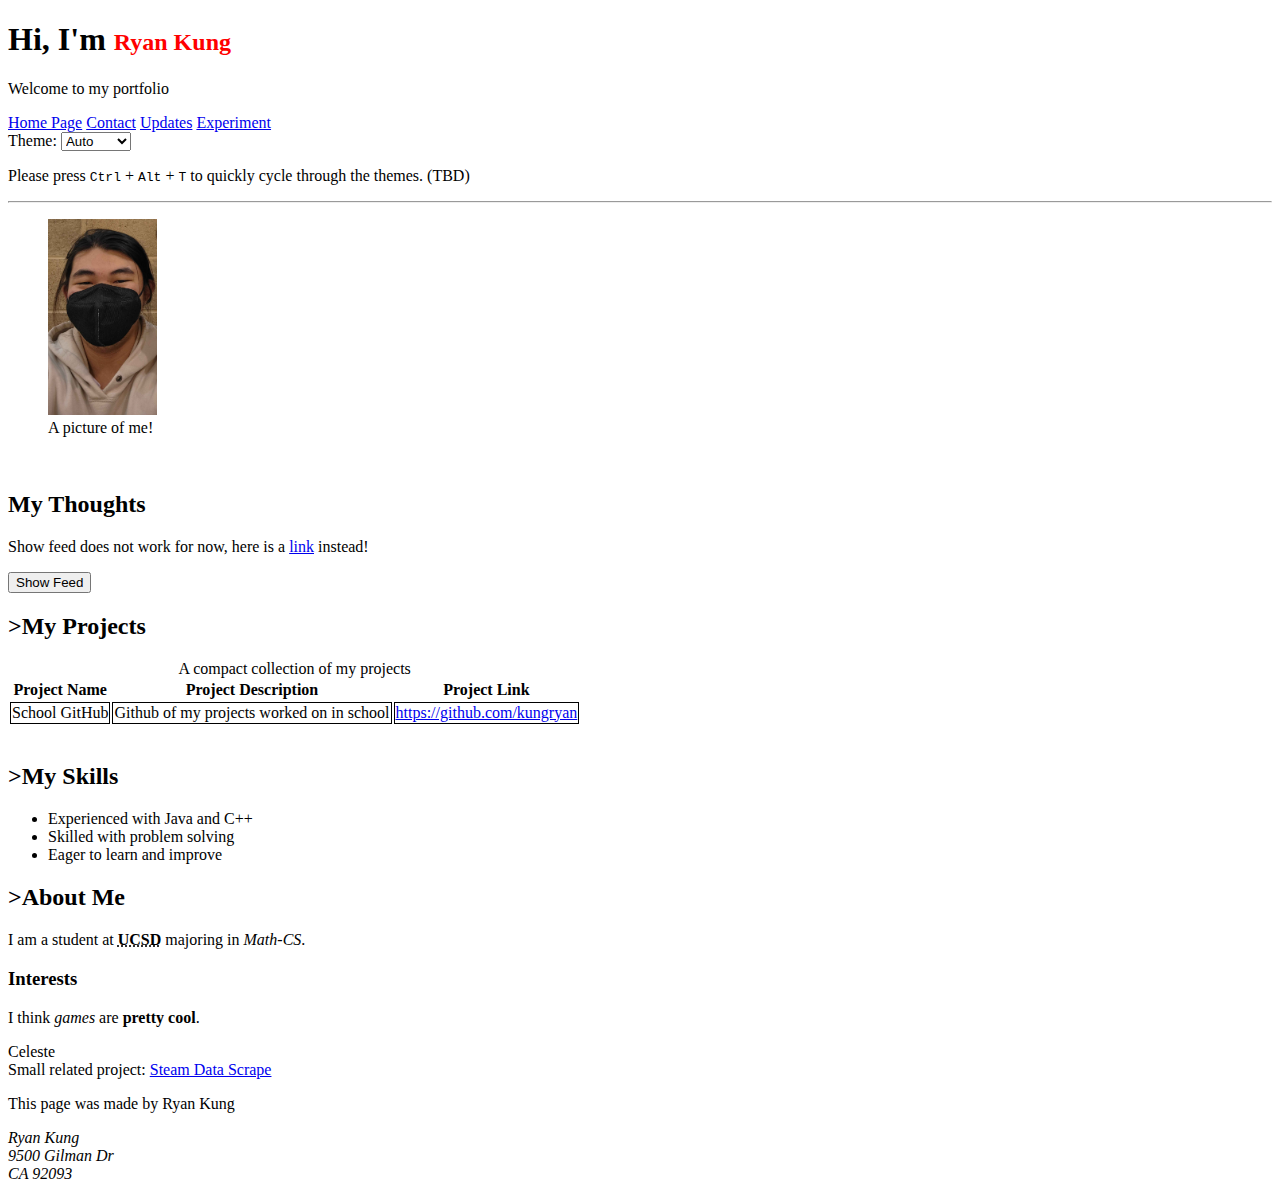
==== index.html @ bfae6d59 "Initial commit" ====
<!DOCTYPE html>
<html lang="en">
<head>
    <meta charset="UTF-8">
    <meta name="viewport" content="width=device-width, initial-scale=1">
    <meta name="description" content="Ryan Kung's Personal Site">
    <meta name="keywords" content="Ryan Kung">
    <meta name="author" content="Ryan Kung">
    <title>Portfolio Homepage</title>
    <link href="images/favicon.ico" rel="icon">
    
    <!--TODO CSS Section-->
    <style>
        td {
            border: 1px solid black;
        }

        fancy-text {
            font-family: "Calibri";
            color: red;
            font-size: x-large;
        }
        fancy-text:hover {
            color: blue;
            font-size: xx-large
        }
    </style>

    <!--TODO JS Section-->
    <script>
    </script>
</head>
<body>
    <header>
        <hgroup>
            <h1>Hi, I'm <fancy-text>Ryan Kung</fancy-text></h1>
            <p>Welcome to my portfolio</p>
        </hgroup>
        <!--Can use a template for the nav in the future-->
        <nav>
            <a href="index.html">Home Page</a>
            <a href="contact.html">Contact</a>
            <a href="updates.html">Updates</a>
            <a href="experiment.html">Experiment</a>
        </nav>
        <!--TODO Add CSS Stylesheets-->
        <label for="themeSelect">Theme:
            <select id="themeSelect">
                <optgroup label="System">
                    <option>Auto</option>
                    <option>Dark</option>
                    <option>Light</option>
                </optgroup>
                <optgroup label="Custom">
                    <option>Retro</option>
                </optgroup>
            </select>
        </label>
        <!--TODO-->
        <p>Please press <kbd>Ctrl</kbd> + <kbd>Alt</kbd> + <kbd>T</kbd> to quickly cycle through the themes. (TBD)</p> 
        <hr>
    </header> 
    <main>
        <figure>
            <div id="selfie">
                <img src="images/me.jpg" width="109" height="196" alt="An Image of Myself">
            </div>
            <figcaption>A picture of me!</figcaption>
        </figure>
        
        <br>
        <section id="myThoughts">
            <h2>My Thoughts</h2>
            <p>Show feed does not work for now, here is a <a href="feed.html">link</a> instead!</p>
            <dialog>
                <button autofocus>Hide Feed</button>
                <p>Some links to some articles or something</p>
            </dialog>
            <!--TODO with JS-->
            <button>Show Feed</button>
        </section>
        <section id="projectSection">
            <h2>>My Projects</h2>
            <table id="projectTable">
                <caption>A compact collection of my projects</caption>
                <colgroup>
                    <col span="2" class="projectInfo">
                    <col span="1" class="projectLink">
                </colgroup>
                <thead>
                    <tr>
                        <th scope="col">Project Name</th>
                        <th scope="col">Project Description</th>
                        <th scope="col">Project Link</th>
                    </tr>
                </thead>
                <tbody>
                    <tr>
                        <td>School GitHub</td>
                        <td>Github of my projects worked on in school</td>
                        <td><a href="https://github.com/kungryan">https://github.com/kungryan</a></td>
                    </tr>
                </tbody>
            </table>
            <!--Generate more rows with JS-->
            <template id="projectRow">
                <tr>
                    <td></td>
                    <td></td>
                    <td></td>
                </tr>
            </template>
        </section>
        <br>
        <section id="skillSection">
            <h2>>My Skills</h2>
            <ul>
                <li>Experienced with <span class="javaText">Java</span> and <span class="cppText">C++</span></li>
                <li>Skilled with problem solving</li>
                <li>Eager to learn and improve</li>
            </ul>
        </section>
        <section id="aboutSection">
            <h2>>About Me</h2>
            <p>I am a student at <b><abbr title="University of California San Diego">UCSD</abbr></b> majoring in <i>Math-CS</i>.</p>
            <h3>Interests</h3>
            <p>I think <em>games</em> are <strong>pretty cool</strong>.</p>
            <fav-game>Celeste</fav-game>
            <aside>
                Small related project: <a href="https://github.com/ermge/SteamScraper">Steam Data Scrape</a>
            </aside>
        </section> 
    </main>
    <footer>
        <!--Can template the footer-->
        <p> This page was made by Ryan Kung </p>
        <address>
            Ryan Kung<br>
            9500 Gilman Dr<br>
            CA 92093<br>
        </address>
    </footer>
</body>
</html>
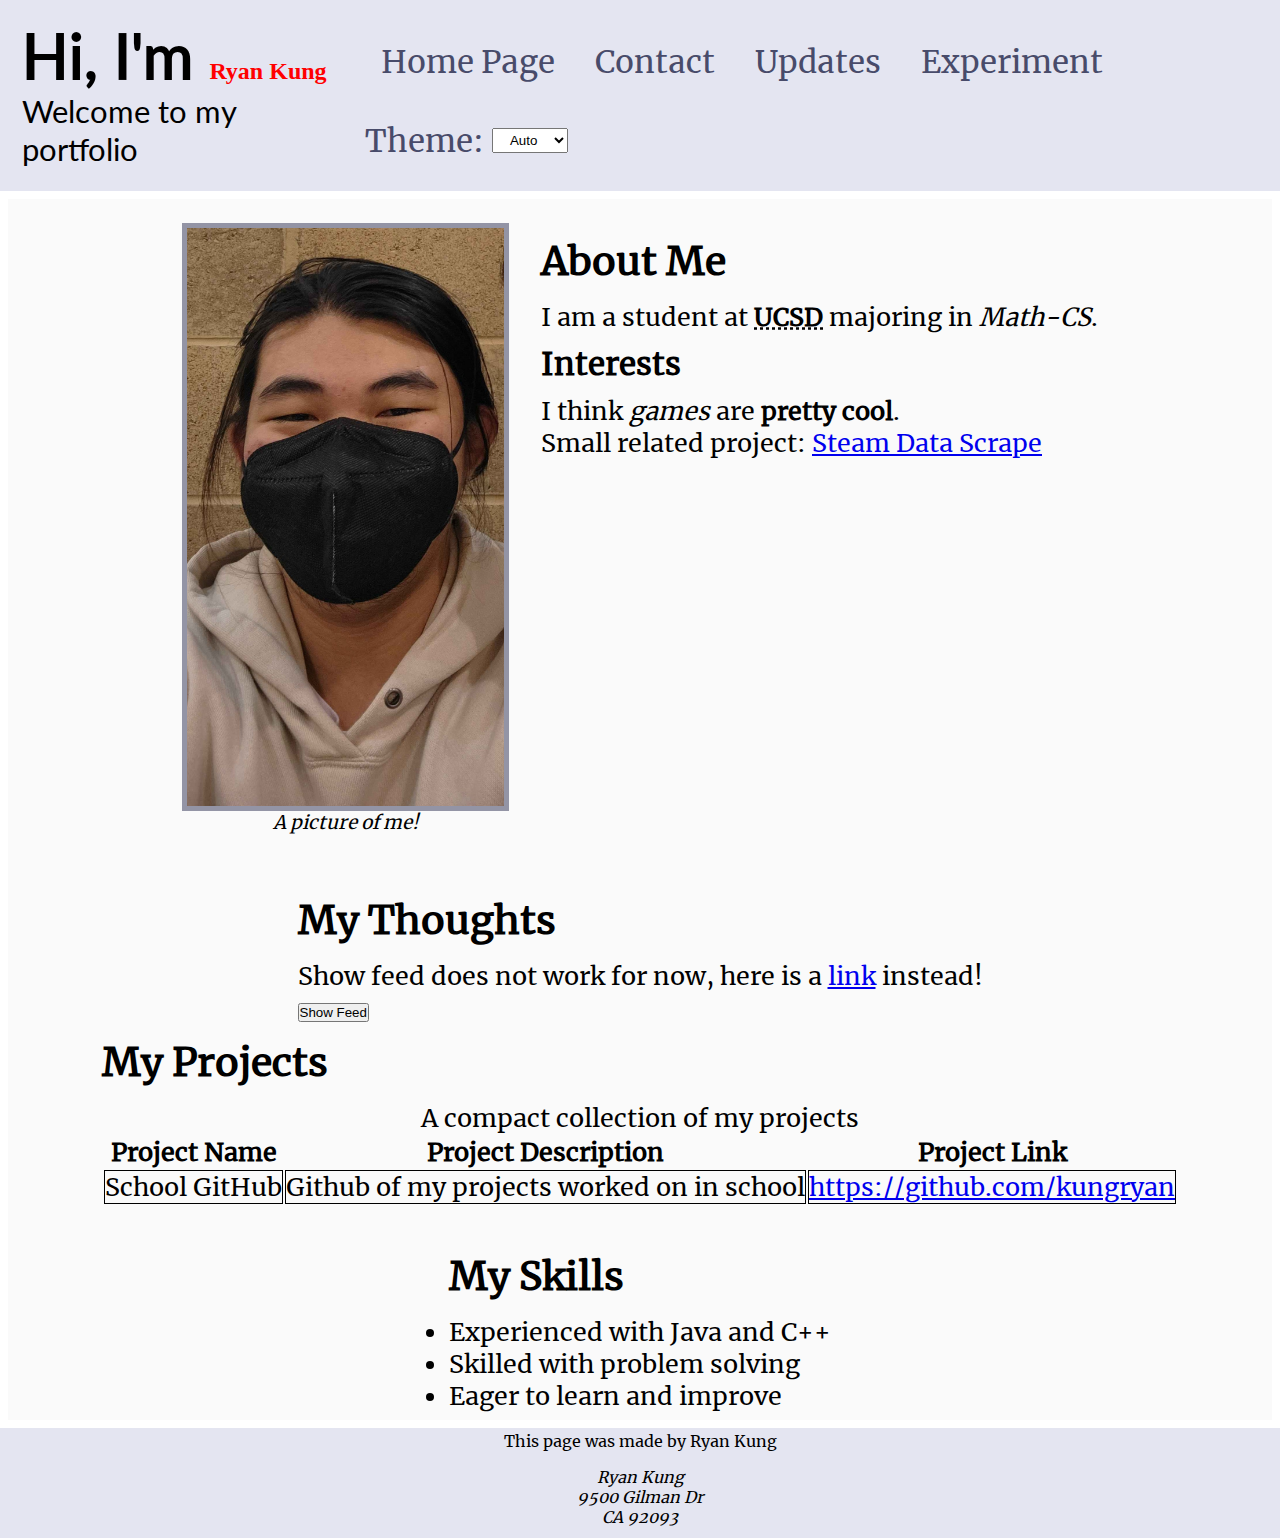
==== commit bb4c2549: "add basic css + reorganize files" ====
--- a/index.html
+++ b/index.html
@@ -7,7 +7,8 @@
     <meta name="keywords" content="Ryan Kung">
     <meta name="author" content="Ryan Kung">
     <title>Portfolio Homepage</title>
-    <link href="images/favicon.ico" rel="icon">
+    <link href="assets/images/favicon.ico" rel="icon">
+    <link href="assets/stylesheets/index.css" rel="stylesheet">
     
     <!--TODO CSS Section-->
     <style>
@@ -32,42 +33,51 @@
 </head>
 <body>
     <header>
-        <hgroup>
-            <h1>Hi, I'm <fancy-text>Ryan Kung</fancy-text></h1>
-            <p>Welcome to my portfolio</p>
-        </hgroup>
-        <!--Can use a template for the nav in the future-->
-        <nav>
-            <a href="index.html">Home Page</a>
-            <a href="contact.html">Contact</a>
-            <a href="updates.html">Updates</a>
-            <a href="experiment.html">Experiment</a>
-        </nav>
-        <!--TODO Add CSS Stylesheets-->
-        <label for="themeSelect">Theme:
-            <select id="themeSelect">
-                <optgroup label="System">
-                    <option>Auto</option>
-                    <option>Dark</option>
-                    <option>Light</option>
-                </optgroup>
-                <optgroup label="Custom">
-                    <option>Retro</option>
-                </optgroup>
-            </select>
-        </label>
-        <!--TODO-->
-        <p>Please press <kbd>Ctrl</kbd> + <kbd>Alt</kbd> + <kbd>T</kbd> to quickly cycle through the themes. (TBD)</p> 
+        <header-info>
+            <hgroup>
+                <h1>Hi, I'm <fancy-text>Ryan Kung</fancy-text></h1>
+                <p>Welcome to my portfolio</p>
+            </hgroup>
+            <!--Can use a template for the nav in the future-->
+            <nav>
+                <a href="index.html">Home Page</a>
+                <a href="contact.html">Contact</a>
+                <a href="updates.html">Updates</a>
+                <a href="experiment.html">Experiment</a>
+                <theme-section>
+                    <!--TODO Add CSS Stylesheets-->
+                    <label for="themeSelect">Theme:</label>
+                        <select id="themeSelect">
+                            <optgroup label="System">
+                                <option>Auto</option>
+                                <option>Dark</option>
+                                <option>Light</option>
+                            </optgroup>
+                            <optgroup label="Custom">
+                                <option>Retro</option>
+                            </optgroup>
+                        </select>
+                </theme-section>
+            </nav>
+        </header-info>
         <hr>
     </header> 
     <main>
-        <figure>
-            <div id="selfie">
-                <img src="images/me.jpg" width="109" height="196" alt="An Image of Myself">
-            </div>
-            <figcaption>A picture of me!</figcaption>
-        </figure>
-        
+        <section id="aboutSection">
+            <figure id="selfie">
+                <img src="assets/images/me.jpg" width="327" height="588" alt="An Image of Myself">
+                <figcaption>A picture of me!</figcaption>
+            </figure>
+            <about-text>
+                <h2>About Me</h2>
+                <p>I am a student at <b><abbr title="University of California San Diego">UCSD</abbr></b> majoring in <i>Math-CS</i>.</p>
+                <h3>Interests</h3>
+                <p>I think <em>games</em> are <strong>pretty cool</strong>.</p>
+                <aside>
+                    Small related project: <a href="https://github.com/ermge/SteamScraper">Steam Data Scrape</a>
+                </aside>
+            </about-text>
+        </section> 
         <br>
         <section id="myThoughts">
             <h2>My Thoughts</h2>
@@ -80,7 +90,7 @@
             <button>Show Feed</button>
         </section>
         <section id="projectSection">
-            <h2>>My Projects</h2>
+            <h2>My Projects</h2>
             <table id="projectTable">
                 <caption>A compact collection of my projects</caption>
                 <colgroup>
@@ -113,23 +123,13 @@
         </section>
         <br>
         <section id="skillSection">
-            <h2>>My Skills</h2>
+            <h2>My Skills</h2>
             <ul>
                 <li>Experienced with <span class="javaText">Java</span> and <span class="cppText">C++</span></li>
                 <li>Skilled with problem solving</li>
                 <li>Eager to learn and improve</li>
             </ul>
         </section>
-        <section id="aboutSection">
-            <h2>>About Me</h2>
-            <p>I am a student at <b><abbr title="University of California San Diego">UCSD</abbr></b> majoring in <i>Math-CS</i>.</p>
-            <h3>Interests</h3>
-            <p>I think <em>games</em> are <strong>pretty cool</strong>.</p>
-            <fav-game>Celeste</fav-game>
-            <aside>
-                Small related project: <a href="https://github.com/ermge/SteamScraper">Steam Data Scrape</a>
-            </aside>
-        </section> 
     </main>
     <footer>
         <!--Can template the footer-->
--- a/assets/stylesheets/index.css
+++ b/assets/stylesheets/index.css
@@ -0,0 +1,167 @@
+/* @link https://utopia.fyi/type/calculator?c=320,18,1.2,1240,20,1.25,5,2,&s=0.75|0.5|2|3|4,1.5|2|3|4|6,s-l&g=s%2Cl%2Cxl%2C12,l,xl,12 */
+
+:root {
+    --size--2: clamp(0.7813rem, 0.7747rem + 0.0326vw, 0.8rem);
+    --size--1: clamp(0.9375rem, 0.9158rem + 0.1087vw, 1rem);
+    --size-0: clamp(1.125rem, 1.0815rem + 0.2174vw, 1.25rem);
+    --size-1: clamp(1.35rem, 1.2761rem + 0.3696vw, 1.5625rem);
+    --size-2: clamp(1.62rem, 1.5041rem + 0.5793vw, 1.9531rem);
+    --size-3: clamp(1.944rem, 1.771rem + 0.8651vw, 2.4414rem);
+    --size-4: clamp(2.3328rem, 2.0827rem + 1.2504vw, 3.0518rem);
+    --size-5: clamp(2.7994rem, 2.4462rem + 1.7658vw, 3.8147rem);
+}
+
+@font-face {
+    font-family: Lato;
+    src: url("../fonts/lato-regular.ttf");
+}
+
+@font-face {
+    font-family: Merriweather;
+    src: url("../fonts/merriweather-regular.ttf");
+}
+
+* {
+    margin: 0;
+    padding: 0;
+    box-sizing: border-box;
+}
+
+body {
+    font-family: Merriweather;
+    color: black;
+    font-size: var(--size-1);
+}
+
+header {
+    background-color:	#e4e5f1;
+    font-size: var(--size-2);
+}
+
+header-info {
+    display: flex;
+    justify-content: space-between;
+    margin: 0 0.2rem 0.2rem;
+    padding: 0.2rem;
+}
+
+header-info > hgroup { 
+    margin: 0.5rem;
+    padding: 0.5rem;
+    font-family: Lato;
+}
+
+h1 {
+    font-size: var(--size-5);
+}
+
+nav {
+    display: flex;
+    align-items: center;
+    flex-wrap: wrap;
+    margin: 0.5rem;
+    padding: 0.5rem;
+    gap: 0.5rem;
+    color:  	#484b6a;
+}
+
+nav > a {
+    padding: 1rem;
+    color:  	#484b6a;
+    text-decoration: none;
+}
+
+nav > a:hover {
+    color: #f96161;
+}
+
+theme-section {
+    display: flex;
+    align-items: center;
+    margin: 0;
+    padding: 0;
+}
+
+theme-section > label { 
+    margin: 0;
+    padding: 0;
+}
+
+theme-section > select {
+    margin: 0.5rem;
+    padding: 0.2rem;
+    text-align: center;
+}
+
+main {
+    margin: 0.5rem;
+    padding: 0.5rem;
+    display: flex;
+    align-items: center;
+    flex-direction: column;
+    background-color: #fafafa;
+}
+
+#aboutSection {
+    display: flex;
+    justify-content: flex-start;
+    flex-wrap: wrap;
+}
+
+
+#selfie  {
+    margin: 0.5rem;
+    padding: 0.5rem;
+    display: flex;
+    flex-direction: column;
+    align-items: center;
+    justify-content: center; 
+}
+
+#selfie img {
+    display: flex;
+    border: 0.2em solid #9394a5;
+}
+
+figcaption {
+    font-style: italic;
+    font-size: 0.75em;
+}
+
+about-text {
+    margin: 0.5rem;
+    padding: 0.5rem;
+}
+
+h2 {
+    font-size: var(--size-3);
+    line-height: 2em;
+}
+
+h3 {
+    font-size: var(--size-2);
+    line-height: 2em;
+
+}
+
+hr {
+    border: 0;
+}
+
+main > p {
+    margin: 0.5rem;
+    padding: 0.5rem;
+}
+
+footer {
+    padding: 0.2rem;
+    background-color: #e4e5f1;
+    font-size: var(--size--1);
+    text-align: center;
+}
+
+footer > address {
+    margin: 0.5rem 0.5rem 0;
+    padding: 0.5rem;
+}
+
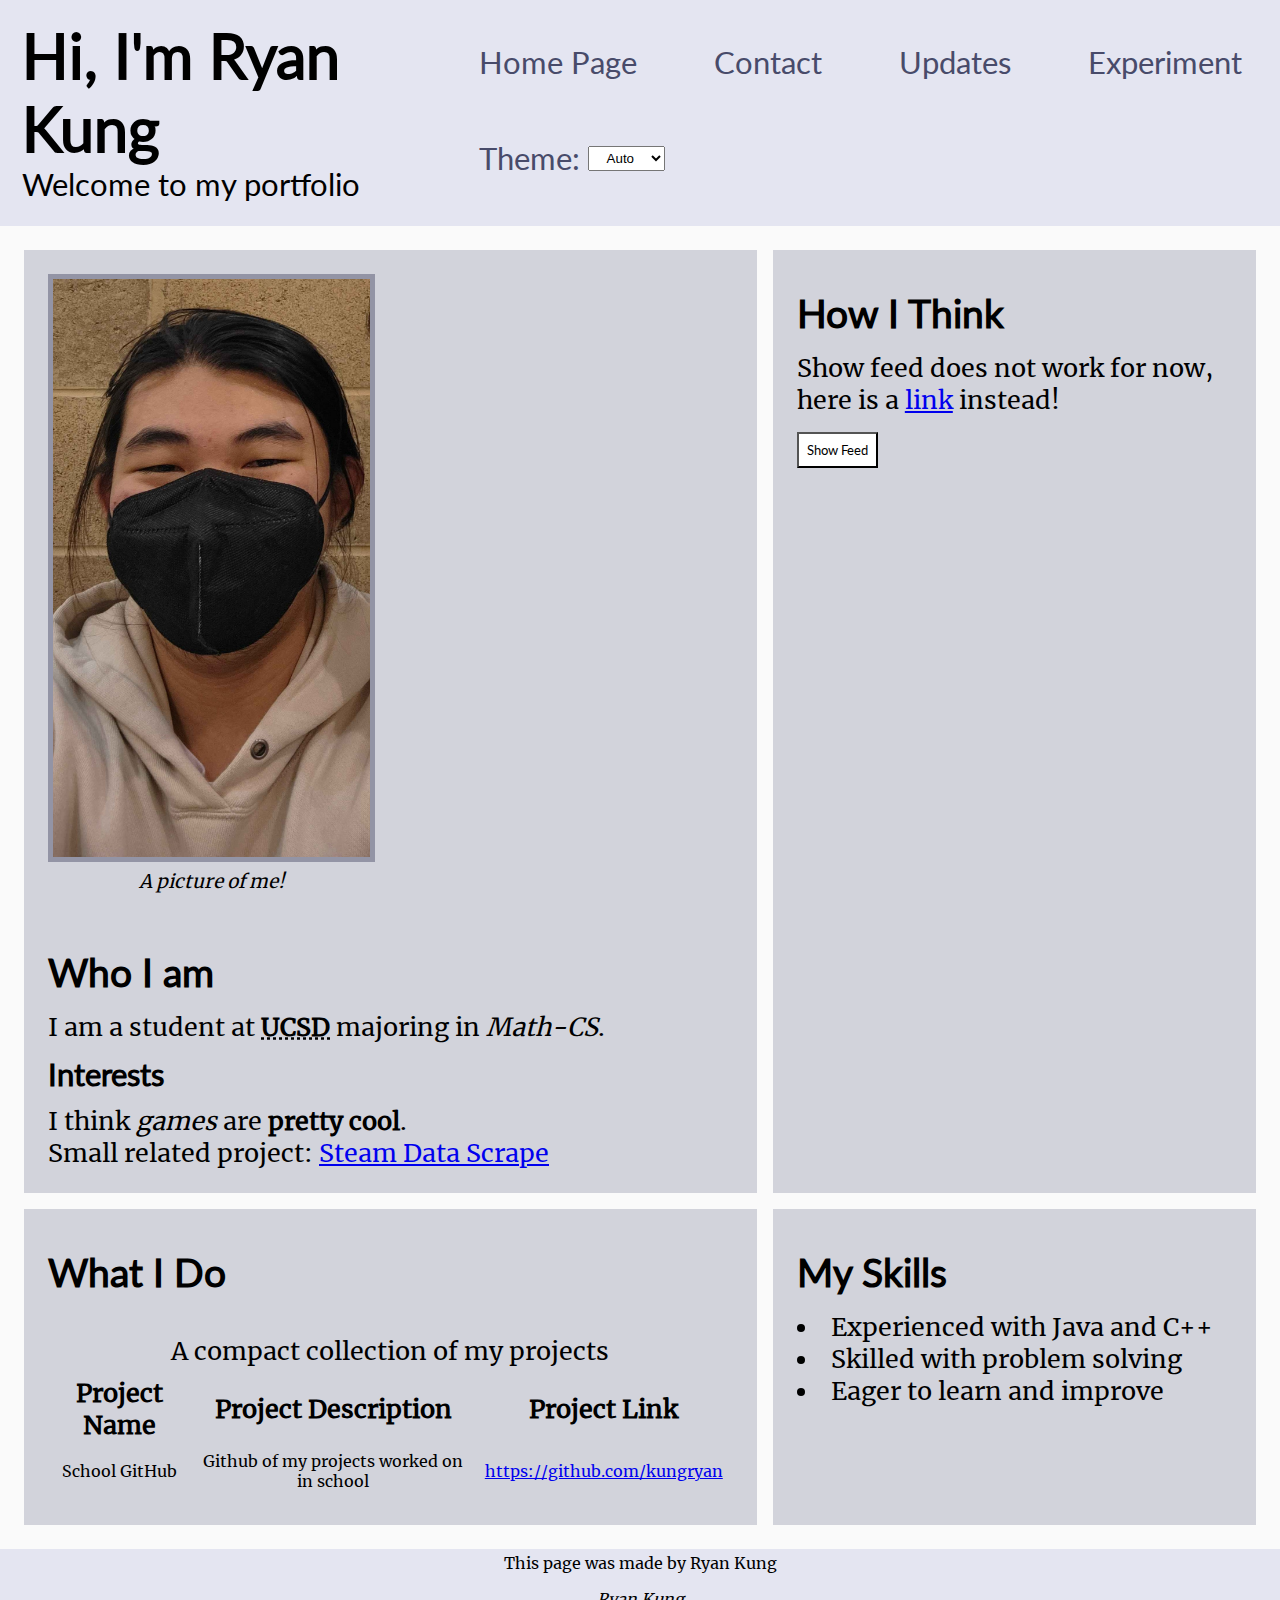
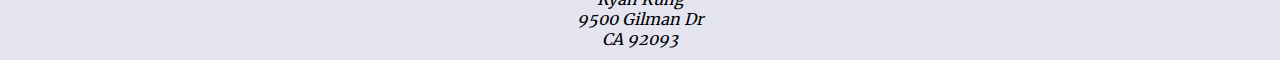
==== commit f3bdebb9: "update stylesheets for home page and contact" ====
--- a/index.html
+++ b/index.html
@@ -9,23 +9,6 @@
     <title>Portfolio Homepage</title>
     <link href="assets/images/favicon.ico" rel="icon">
     <link href="assets/stylesheets/index.css" rel="stylesheet">
-    
-    <!--TODO CSS Section-->
-    <style>
-        td {
-            border: 1px solid black;
-        }
-
-        fancy-text {
-            font-family: "Calibri";
-            color: red;
-            font-size: x-large;
-        }
-        fancy-text:hover {
-            color: blue;
-            font-size: xx-large
-        }
-    </style>
 
     <!--TODO JS Section-->
     <script>
@@ -69,7 +52,7 @@
                 <figcaption>A picture of me!</figcaption>
             </figure>
             <about-text>
-                <h2>About Me</h2>
+                <h2>Who I am</h2>
                 <p>I am a student at <b><abbr title="University of California San Diego">UCSD</abbr></b> majoring in <i>Math-CS</i>.</p>
                 <h3>Interests</h3>
                 <p>I think <em>games</em> are <strong>pretty cool</strong>.</p>
@@ -80,17 +63,22 @@
         </section> 
         <br>
         <section id="myThoughts">
-            <h2>My Thoughts</h2>
-            <p>Show feed does not work for now, here is a <a href="feed.html">link</a> instead!</p>
+            <text-section>
+                <h2>How I Think</h2>
+                <p>Show feed does not work for now, here is a <a href="feed.html">link</a> instead!</p>
+                <button>Show Feed</button>
+            </text-section>
             <dialog>
                 <button autofocus>Hide Feed</button>
                 <p>Some links to some articles or something</p>
             </dialog>
             <!--TODO with JS-->
-            <button>Show Feed</button>
         </section>
+        <br>
         <section id="projectSection">
-            <h2>My Projects</h2>
+            <text-section>
+                <h2>What I Do</h2>
+            </text-section>
             <table id="projectTable">
                 <caption>A compact collection of my projects</caption>
                 <colgroup>
@@ -123,12 +111,14 @@
         </section>
         <br>
         <section id="skillSection">
-            <h2>My Skills</h2>
-            <ul>
-                <li>Experienced with <span class="javaText">Java</span> and <span class="cppText">C++</span></li>
-                <li>Skilled with problem solving</li>
-                <li>Eager to learn and improve</li>
-            </ul>
+            <text-section>
+                <h2>My Skills</h2>
+                <ul>
+                    <li>Experienced with <span class="javaText">Java</span> and <span class="cppText">C++</span></li>
+                    <li>Skilled with problem solving</li>
+                    <li>Eager to learn and improve</li>
+                </ul>
+            </text-section>
         </section>
     </main>
     <footer>
--- a/assets/stylesheets/index.css
+++ b/assets/stylesheets/index.css
@@ -1,113 +1,40 @@
-/* @link https://utopia.fyi/type/calculator?c=320,18,1.2,1240,20,1.25,5,2,&s=0.75|0.5|2|3|4,1.5|2|3|4|6,s-l&g=s%2Cl%2Cxl%2C12,l,xl,12 */
+@import url("lightbase.css");
 
-:root {
-    --size--2: clamp(0.7813rem, 0.7747rem + 0.0326vw, 0.8rem);
-    --size--1: clamp(0.9375rem, 0.9158rem + 0.1087vw, 1rem);
-    --size-0: clamp(1.125rem, 1.0815rem + 0.2174vw, 1.25rem);
-    --size-1: clamp(1.35rem, 1.2761rem + 0.3696vw, 1.5625rem);
-    --size-2: clamp(1.62rem, 1.5041rem + 0.5793vw, 1.9531rem);
-    --size-3: clamp(1.944rem, 1.771rem + 0.8651vw, 2.4414rem);
-    --size-4: clamp(2.3328rem, 2.0827rem + 1.2504vw, 3.0518rem);
-    --size-5: clamp(2.7994rem, 2.4462rem + 1.7658vw, 3.8147rem);
-}
-
-@font-face {
-    font-family: Lato;
-    src: url("../fonts/lato-regular.ttf");
-}
-
-@font-face {
-    font-family: Merriweather;
-    src: url("../fonts/merriweather-regular.ttf");
-}
-
-* {
-    margin: 0;
-    padding: 0;
-    box-sizing: border-box;
-}
-
-body {
-    font-family: Merriweather;
-    color: black;
-    font-size: var(--size-1);
-}
-
-header {
-    background-color:	#e4e5f1;
-    font-size: var(--size-2);
-}
-
-header-info {
-    display: flex;
-    justify-content: space-between;
-    margin: 0 0.2rem 0.2rem;
-    padding: 0.2rem;
-}
-
-header-info > hgroup { 
-    margin: 0.5rem;
-    padding: 0.5rem;
-    font-family: Lato;
-}
-
-h1 {
-    font-size: var(--size-5);
-}
-
-nav {
-    display: flex;
-    align-items: center;
-    flex-wrap: wrap;
-    margin: 0.5rem;
-    padding: 0.5rem;
-    gap: 0.5rem;
-    color:  	#484b6a;
-}
-
-nav > a {
-    padding: 1rem;
-    color:  	#484b6a;
-    text-decoration: none;
-}
-
-nav > a:hover {
-    color: #f96161;
-}
-
-theme-section {
-    display: flex;
-    align-items: center;
-    margin: 0;
-    padding: 0;
-}
-
-theme-section > label { 
-    margin: 0;
-    padding: 0;
-}
-
-theme-section > select {
-    margin: 0.5rem;
-    padding: 0.2rem;
-    text-align: center;
+main > br {
+    display: none;
 }
 
 main {
     margin: 0.5rem;
     padding: 0.5rem;
+    display: grid;
+    grid-template-columns: 1fr;
+}
+
+@media (min-width: 900px) {
+    main {
+        grid-template-columns: 1fr 40%;
+    }
+}
+
+section {
     display: flex;
-    align-items: center;
     flex-direction: column;
-    background-color: #fafafa;
+    background-color: #d2d3db;
+    margin: 0.5rem;
+    padding: 0.5rem;
+}
+
+section p {
+    font-size: var(--size-1);
 }
 
 #aboutSection {
     display: flex;
     justify-content: flex-start;
+    flex-direction: row;
     flex-wrap: wrap;
 }
-
 
 #selfie  {
     margin: 0.5rem;
@@ -115,7 +42,6 @@
     display: flex;
     flex-direction: column;
     align-items: center;
-    justify-content: center; 
 }
 
 #selfie img {
@@ -124,6 +50,7 @@
 }
 
 figcaption {
+    margin: 0.5rem;
     font-style: italic;
     font-size: 0.75em;
 }
@@ -131,17 +58,26 @@
 about-text {
     margin: 0.5rem;
     padding: 0.5rem;
+    text-wrap: wrap;
+}
+
+text-section {
+    margin: 0.5rem;
+    padding: 0.5rem;
+    text-wrap: wrap;
 }
 
 h2 {
+    font-family: Lato;
     font-size: var(--size-3);
     line-height: 2em;
+
 }
 
 h3 {
+    font-family: Lato;
     font-size: var(--size-2);
     line-height: 2em;
-
 }
 
 hr {
@@ -153,15 +89,52 @@
     padding: 0.5rem;
 }
 
-footer {
-    padding: 0.2rem;
-    background-color: #e4e5f1;
+table {
+    margin: 0.5rem;
+    padding: 0.5rem;
+}
+
+td {
     font-size: var(--size--1);
+    text-align: center;
+    padding: 0.5rem;
+}
+
+caption {
+    font-size: var(--size-1);
     text-align: center;
 }
 
-footer > address {
-    margin: 0.5rem 0.5rem 0;
-    padding: 0.5rem;
+ul {
+    list-style-position: inside;
 }
 
+button {
+    font-family: Lato;
+    font-size: var(--size--2);
+    margin: 1rem 0;
+    padding: 0.5rem;
+    background-color: white;
+}
+
+fancy-text:hover {
+    color: transparent;
+    background: radial-gradient(circle, #f96161, white);
+    animation: fancy 2s linear infinite;
+    background-size: 200% 200%;
+    background-clip: text;
+}
+
+@keyframes fancy {
+    0% {
+        background-position: 0% 0%;
+    }
+
+    50% {
+        background-position: 100% 100%;
+    }
+
+    100% {
+        background-position: 0% 0%;
+    }
+}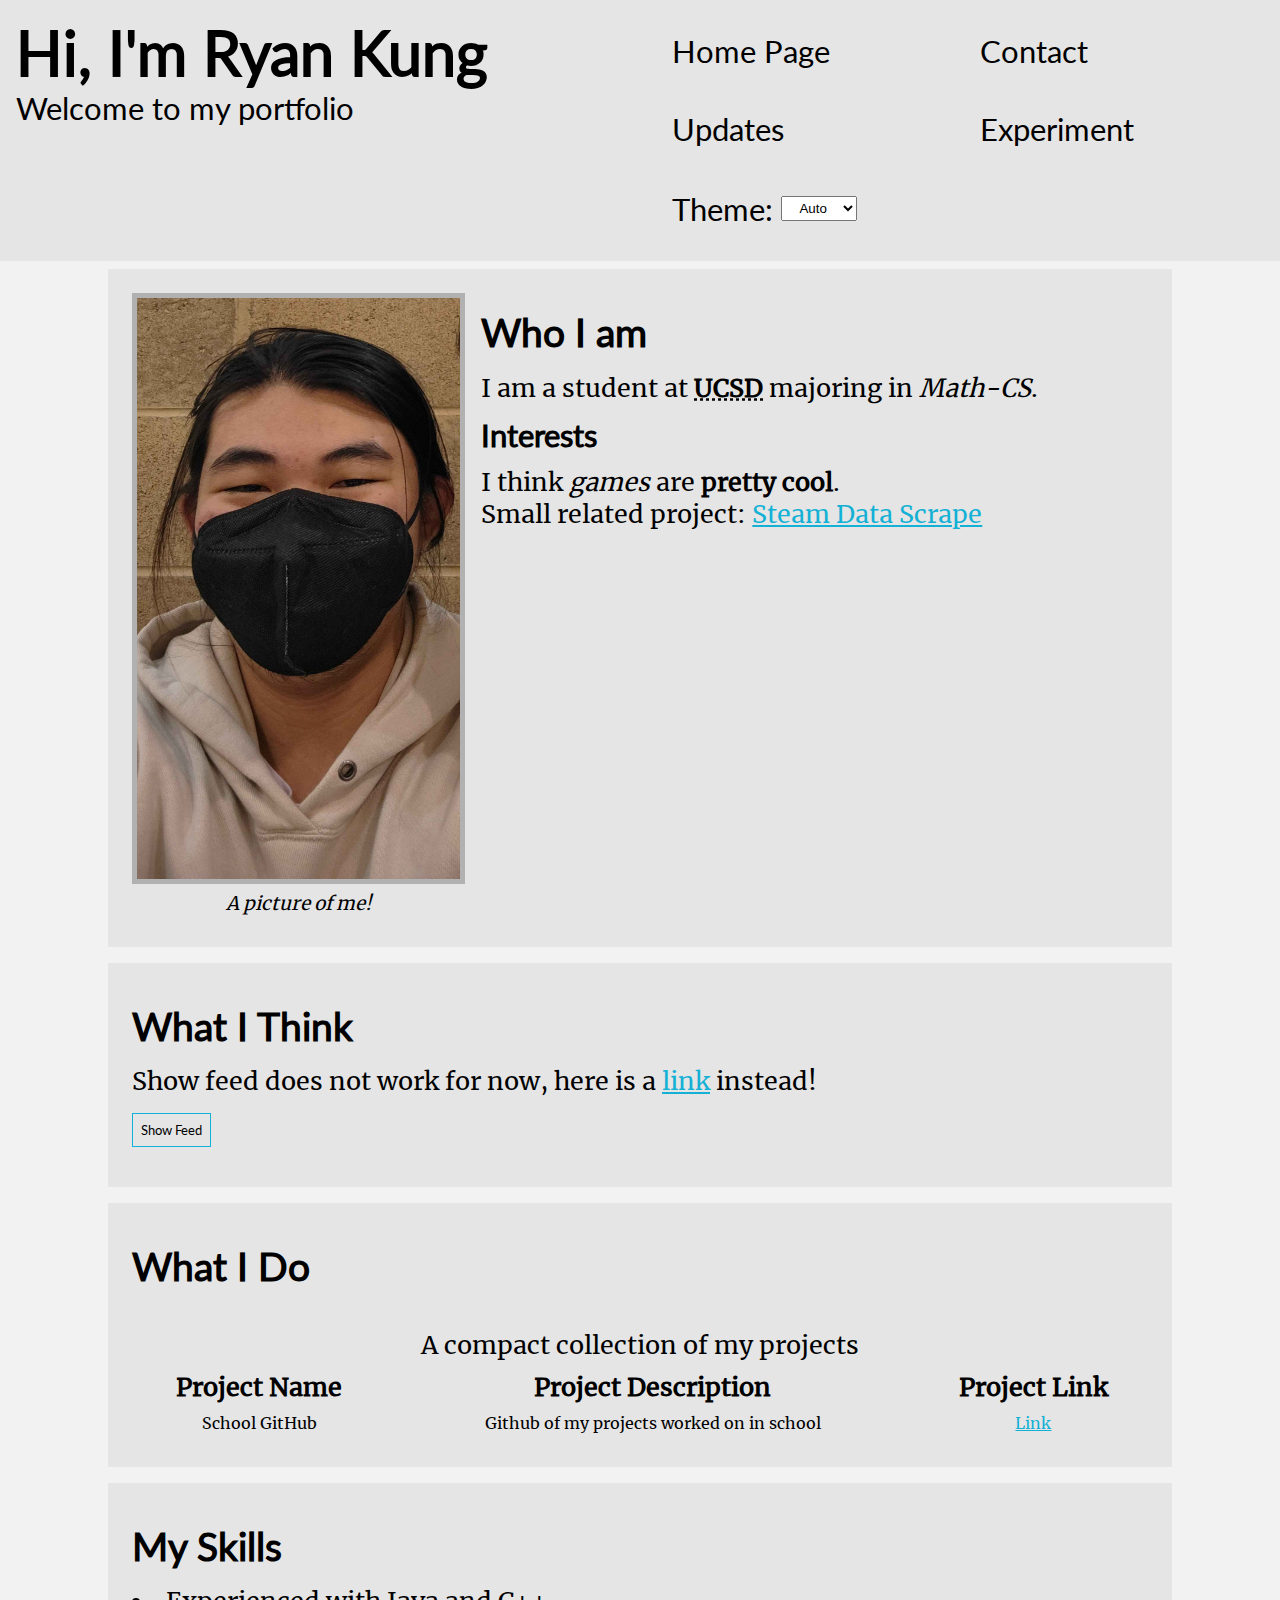
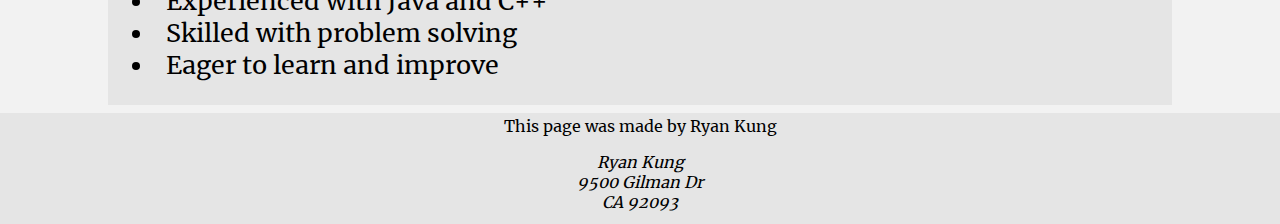
==== commit 2e03c2a1: "dark theme variant + improve responsiveness" ====
--- a/index.html
+++ b/index.html
@@ -9,6 +9,7 @@
     <title>Portfolio Homepage</title>
     <link href="assets/images/favicon.ico" rel="icon">
     <link href="assets/stylesheets/index.css" rel="stylesheet">
+    <link href="assets/stylesheets/narrowindex.css" media="screen and (max-width: 640px)" rel="stylesheet">
 
     <!--TODO JS Section-->
     <script>
@@ -44,7 +45,7 @@
             </nav>
         </header-info>
         <hr>
-    </header> 
+    </header>
     <main>
         <section id="aboutSection">
             <figure id="selfie">
@@ -64,7 +65,7 @@
         <br>
         <section id="myThoughts">
             <text-section>
-                <h2>How I Think</h2>
+                <h2>What I Think</h2>
                 <p>Show feed does not work for now, here is a <a href="feed.html">link</a> instead!</p>
                 <button>Show Feed</button>
             </text-section>
@@ -96,7 +97,7 @@
                     <tr>
                         <td>School GitHub</td>
                         <td>Github of my projects worked on in school</td>
-                        <td><a href="https://github.com/kungryan">https://github.com/kungryan</a></td>
+                        <td><a href="https://github.com/kungryan">Link</a></td>
                     </tr>
                 </tbody>
             </table>
--- a/assets/stylesheets/index.css
+++ b/assets/stylesheets/index.css
@@ -1,26 +1,22 @@
-@import url("lightbase.css");
+@import url("base.css");
 
 main > br {
     display: none;
 }
 
 main {
-    margin: 0.5rem;
-    padding: 0.5rem;
-    display: grid;
-    grid-template-columns: 1fr;
-}
-
-@media (min-width: 900px) {
-    main {
-        grid-template-columns: 1fr 40%;
-    }
+    width: 100%;
+    max-width: 100%;
+    display: flex;
+    flex-flow: column wrap;
+    max-width: 67.5rem;
+    margin-inline: auto;
 }
 
 section {
     display: flex;
-    flex-direction: column;
-    background-color: #d2d3db;
+    flex-flow: column wrap;
+    background-color: var(--surface-2);
     margin: 0.5rem;
     padding: 0.5rem;
 }
@@ -29,31 +25,35 @@
     font-size: var(--size-1);
 }
 
-#aboutSection {
-    display: flex;
-    justify-content: flex-start;
-    flex-direction: row;
-    flex-wrap: wrap;
+#aboutSection { 
+    display: grid;
+    grid-template-columns: 1fr 2fr;
 }
 
-#selfie  {
+figure {
+    width: 100%;
+    max-width: 100%;
     margin: 0.5rem;
     padding: 0.5rem;
     display: flex;
-    flex-direction: column;
-    align-items: center;
+    flex-flow: column wrap;
 }
 
 #selfie img {
+    width: 100%;
+    max-width: 100%;
+    height: auto;
     display: flex;
-    border: 0.2em solid #9394a5;
+    border: 0.2em solid var(--surface-6);
 }
 
 figcaption {
     margin: 0.5rem;
     font-style: italic;
     font-size: 0.75em;
+    align-self: center;
 }
+
 
 about-text {
     margin: 0.5rem;
@@ -114,27 +114,22 @@
     font-size: var(--size--2);
     margin: 1rem 0;
     padding: 0.5rem;
-    background-color: white;
 }
 
 fancy-text:hover {
     color: transparent;
-    background: radial-gradient(circle, #f96161, white);
+    background: radial-gradient(circle, var(--primary-1), var(--surface-6));
     animation: fancy 2s linear infinite;
     background-size: 200% 200%;
     background-clip: text;
 }
 
 @keyframes fancy {
-    0% {
+    0%, 100% {
         background-position: 0% 0%;
     }
 
     50% {
         background-position: 100% 100%;
     }
-
-    100% {
-        background-position: 0% 0%;
-    }
 }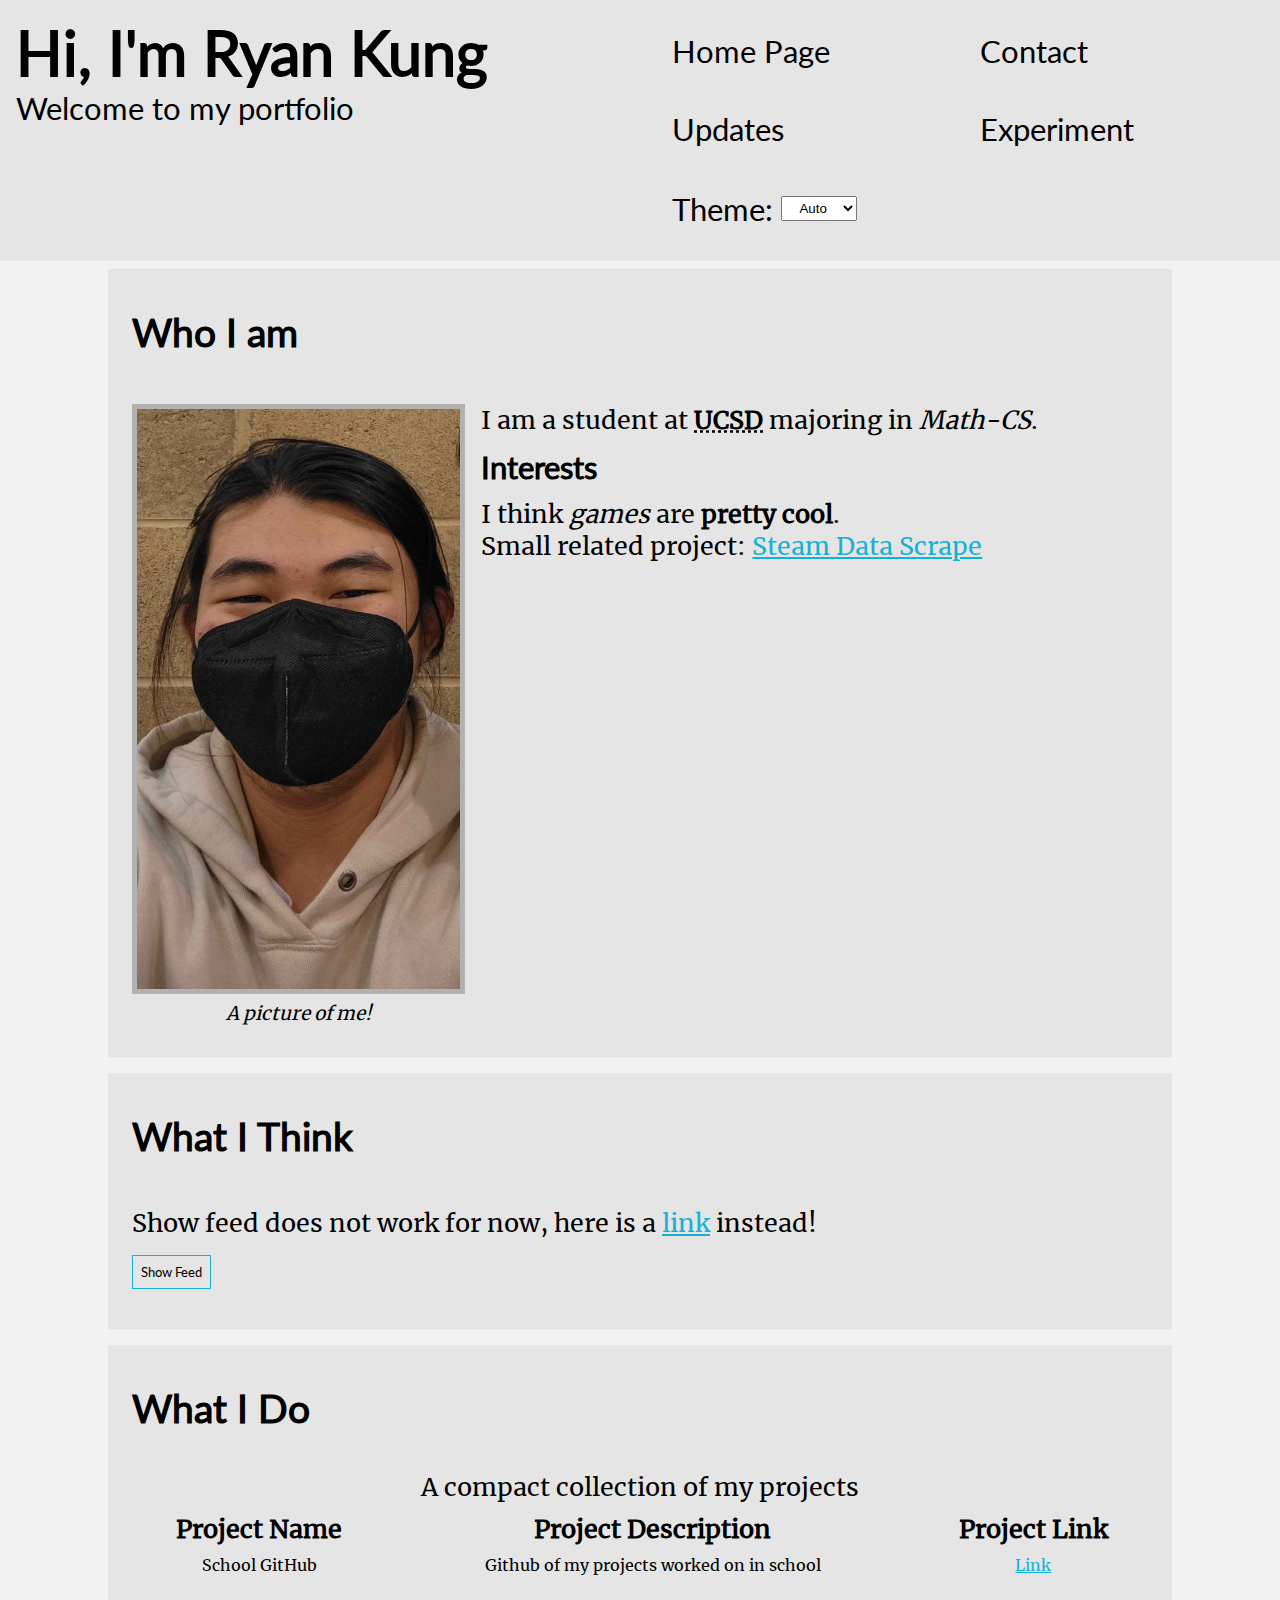
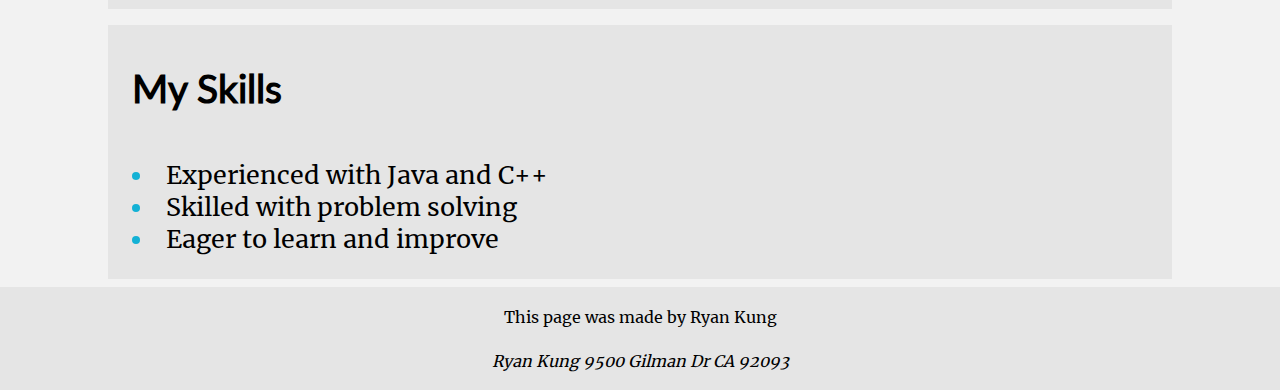
==== commit 1ee97e9c: "compressed themes with prefers-color-scheme" ====
--- a/index.html
+++ b/index.html
@@ -9,8 +9,6 @@
     <title>Portfolio Homepage</title>
     <link href="assets/images/favicon.ico" rel="icon">
     <link href="assets/stylesheets/index.css" rel="stylesheet">
-    <link href="assets/stylesheets/narrowindex.css" media="screen and (max-width: 640px)" rel="stylesheet">
-
     <!--TODO JS Section-->
     <script>
     </script>
@@ -29,16 +27,16 @@
                 <a href="updates.html">Updates</a>
                 <a href="experiment.html">Experiment</a>
                 <theme-section>
-                    <!--TODO Add CSS Stylesheets-->
+                    <!-- TODO: Dropdown swapper with JS -->
                     <label for="themeSelect">Theme:</label>
                         <select id="themeSelect">
                             <optgroup label="System">
-                                <option>Auto</option>
-                                <option>Dark</option>
-                                <option>Light</option>
+                                <option value="auto">Auto</option>
+                                <option value="dark">Dark</option>
+                                <option value="light">Light</option>
                             </optgroup>
                             <optgroup label="Custom">
-                                <option>Retro</option>
+                                <option value="retro">Retro</option>
                             </optgroup>
                         </select>
                 </theme-section>
@@ -47,25 +45,27 @@
         <hr>
     </header>
     <main>
-        <section id="aboutSection">
-            <figure id="selfie">
-                <img src="assets/images/me.jpg" width="327" height="588" alt="An Image of Myself">
-                <figcaption>A picture of me!</figcaption>
-            </figure>
-            <about-text>
-                <h2>Who I am</h2>
-                <p>I am a student at <b><abbr title="University of California San Diego">UCSD</abbr></b> majoring in <i>Math-CS</i>.</p>
-                <h3>Interests</h3>
-                <p>I think <em>games</em> are <strong>pretty cool</strong>.</p>
-                <aside>
-                    Small related project: <a href="https://github.com/ermge/SteamScraper">Steam Data Scrape</a>
-                </aside>
-            </about-text>
+        <section id="aboutMe">
+            <h2>Who I am</h2>
+            <section-content id="aboutMeContent">
+                <figure id="selfie">
+                    <img src="assets/images/me.jpg" width="327" height="588" alt="An Image of Myself">
+                    <figcaption>A picture of me!</figcaption>
+                </figure>
+                <text-section>
+                    <p>I am a student at <b><abbr title="University of California San Diego">UCSD</abbr></b> majoring in <i>Math-CS</i>.</p>
+                    <h3>Interests</h3>
+                    <p>I think <em>games</em> are <strong>pretty cool</strong>.</p>
+                    <aside>
+                        Small related project: <a href="https://github.com/ermge/SteamScraper">Steam Data Scrape</a>
+                    </aside>
+                <text-section>
+            <section-content>
         </section> 
         <br>
         <section id="myThoughts">
+            <h2>What I Think</h2>
             <text-section>
-                <h2>What I Think</h2>
                 <p>Show feed does not work for now, here is a <a href="feed.html">link</a> instead!</p>
                 <button>Show Feed</button>
             </text-section>
@@ -77,9 +77,7 @@
         </section>
         <br>
         <section id="projectSection">
-            <text-section>
-                <h2>What I Do</h2>
-            </text-section>
+            <h2>What I Do</h2>
             <table id="projectTable">
                 <caption>A compact collection of my projects</caption>
                 <colgroup>
@@ -112,8 +110,8 @@
         </section>
         <br>
         <section id="skillSection">
+            <h2>My Skills</h2>
             <text-section>
-                <h2>My Skills</h2>
                 <ul>
                     <li>Experienced with <span class="javaText">Java</span> and <span class="cppText">C++</span></li>
                     <li>Skilled with problem solving</li>
--- a/assets/stylesheets/index.css
+++ b/assets/stylesheets/index.css
@@ -5,10 +5,6 @@
 }
 
 main {
-    width: 100%;
-    max-width: 100%;
-    display: flex;
-    flex-flow: column wrap;
     max-width: 67.5rem;
     margin-inline: auto;
 }
@@ -26,6 +22,11 @@
 }
 
 #aboutSection { 
+    display: flex;
+    flex-flow: column wrap;
+}
+
+section-content#aboutMeContent {
     display: grid;
     grid-template-columns: 1fr 2fr;
 }
@@ -71,7 +72,8 @@
     font-family: Lato;
     font-size: var(--size-3);
     line-height: 2em;
-
+    margin: 0.5rem;
+    padding: 0.5rem;
 }
 
 h3 {
@@ -109,6 +111,10 @@
     list-style-position: inside;
 }
 
+li::marker {
+    color: var(--primary-1)
+}
+
 button {
     font-family: Lato;
     font-size: var(--size--2);
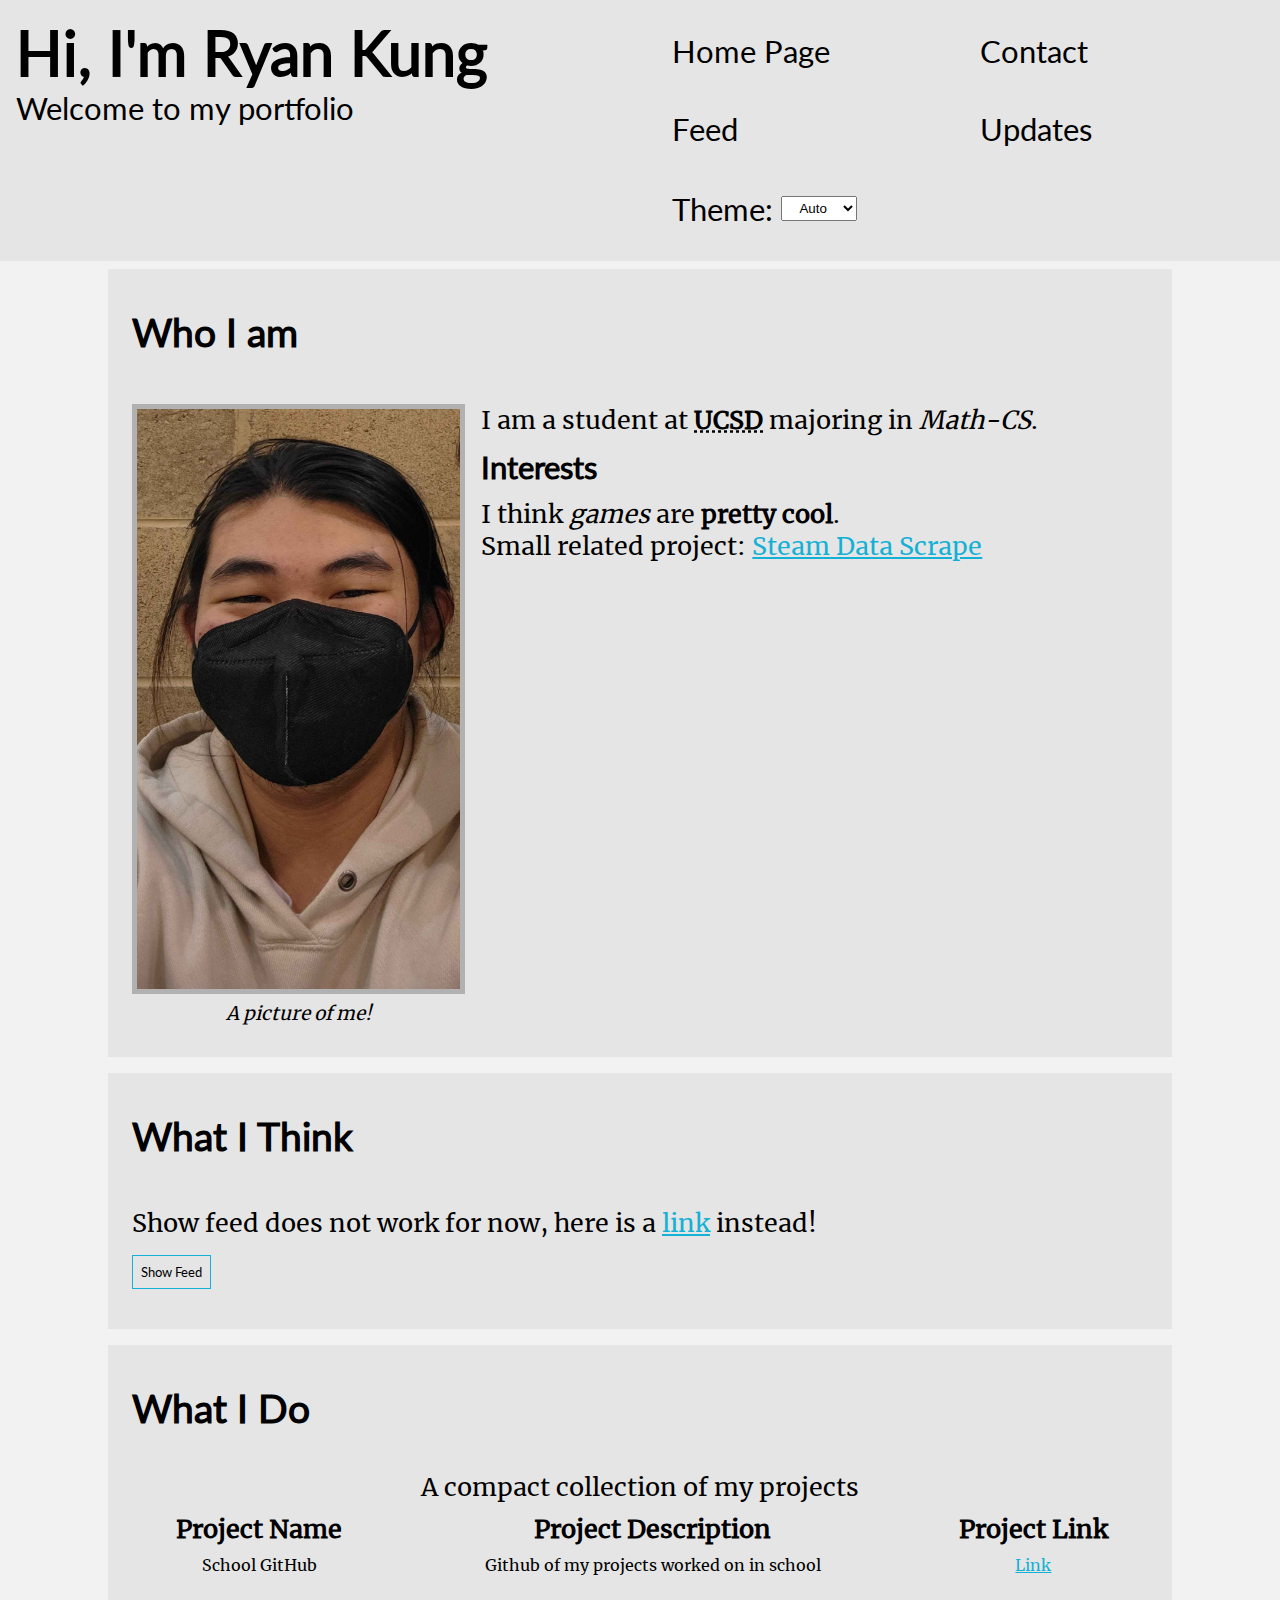
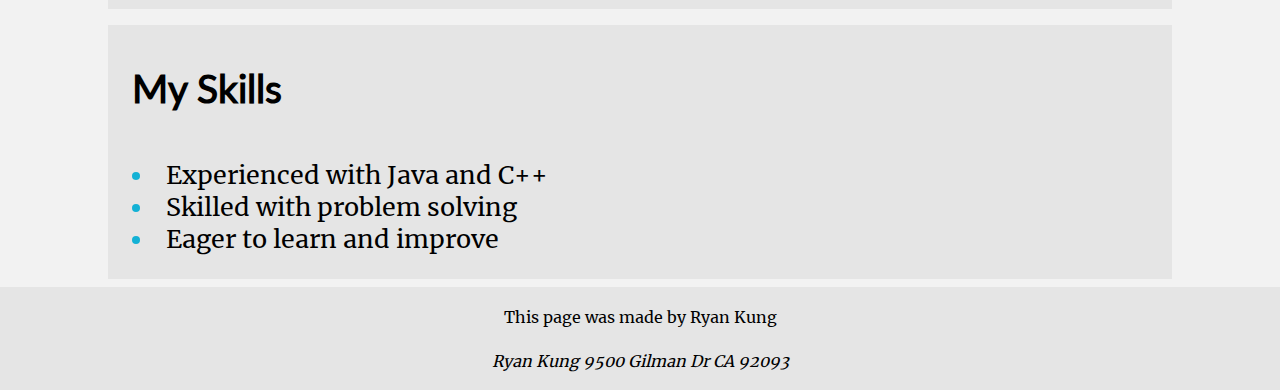
==== commit 97a6e479: "css for feed + responsive hamburger menu" ====
--- a/index.html
+++ b/index.html
@@ -21,11 +21,22 @@
                 <p>Welcome to my portfolio</p>
             </hgroup>
             <!--Can use a template for the nav in the future-->
+            <menu-button>
+                <input type="checkbox" id="menuButton" name="menuButton">
+                <label for="menuButton">
+                    <svg xmlns="http://www.w3.org/2000/svg" x="0px" y="0px" width="100" height="100" viewBox="0 0 50 50">
+                        <path d="M 5 8 A 2.0002 2.0002 0 1 0 5 12 L 45 12 A 2.0002 2.0002 0 1 0 45 8 L 5 8 z M 5 23 A 2.0002 
+                            2.0002 0 1 0 5 27 L 45 27 A 2.0002 2.0002 0 1 0 45 23 L 5 23 z M 5 38 A 2.0002 2.0002 0 1 0 5 42 L 45 42 A 
+                            2.0002 2.0002 0 1 0 45 38 L 5 38 z">
+                        </path>
+                    </svg>
+                </label>
+            </menu-button>
             <nav>
                 <a href="index.html">Home Page</a>
                 <a href="contact.html">Contact</a>
+                <a href="feed.html">Feed</a>
                 <a href="updates.html">Updates</a>
-                <a href="experiment.html">Experiment</a>
                 <theme-section>
                     <!-- TODO: Dropdown swapper with JS -->
                     <label for="themeSelect">Theme:</label>
--- a/assets/stylesheets/index.css
+++ b/assets/stylesheets/index.css
@@ -1,8 +1,4 @@
 @import url("base.css");
-
-main > br {
-    display: none;
-}
 
 main {
     max-width: 67.5rem;
@@ -82,10 +78,6 @@
     line-height: 2em;
 }
 
-hr {
-    border: 0;
-}
-
 main > p {
     margin: 0.5rem;
     padding: 0.5rem;
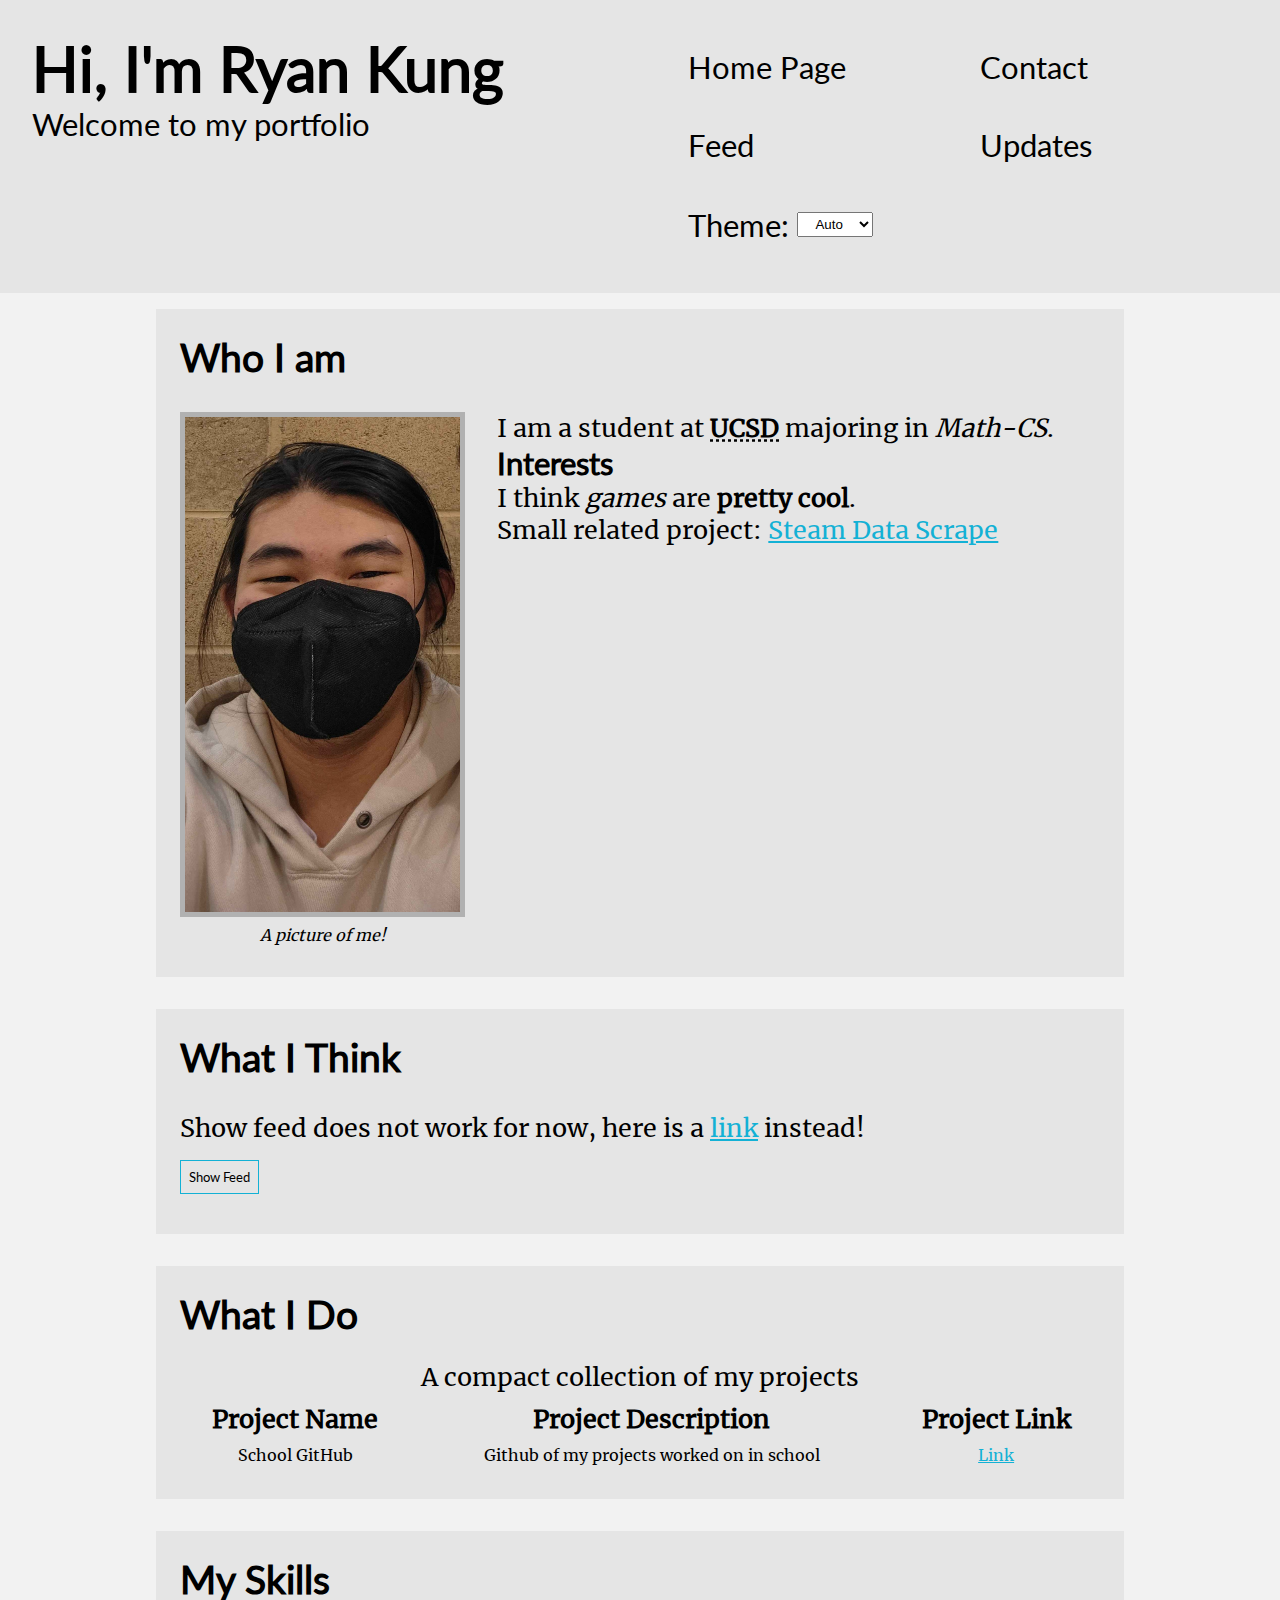
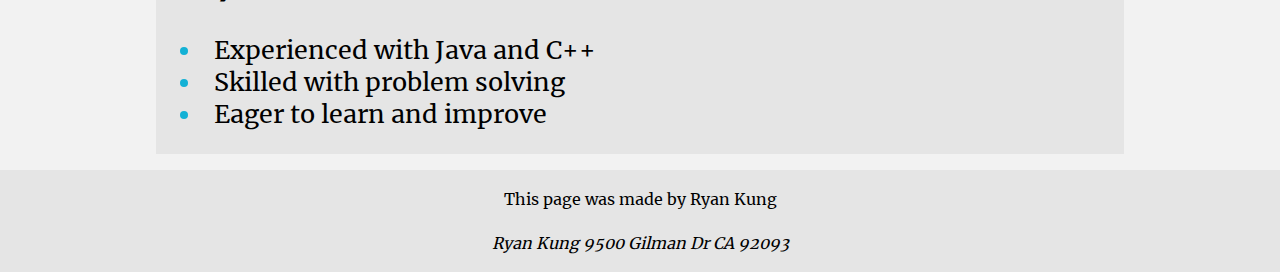
==== commit 1d2c799d: "fine tune smaller details + trim down unnecessary code" ====
--- a/index.html
+++ b/index.html
@@ -15,44 +15,42 @@
 </head>
 <body>
     <header>
-        <header-info>
-            <hgroup>
-                <h1>Hi, I'm <fancy-text>Ryan Kung</fancy-text></h1>
-                <p>Welcome to my portfolio</p>
-            </hgroup>
-            <!--Can use a template for the nav in the future-->
-            <menu-button>
-                <input type="checkbox" id="menuButton" name="menuButton">
-                <label for="menuButton">
-                    <svg xmlns="http://www.w3.org/2000/svg" x="0px" y="0px" width="100" height="100" viewBox="0 0 50 50">
-                        <path d="M 5 8 A 2.0002 2.0002 0 1 0 5 12 L 45 12 A 2.0002 2.0002 0 1 0 45 8 L 5 8 z M 5 23 A 2.0002 
-                            2.0002 0 1 0 5 27 L 45 27 A 2.0002 2.0002 0 1 0 45 23 L 5 23 z M 5 38 A 2.0002 2.0002 0 1 0 5 42 L 45 42 A 
-                            2.0002 2.0002 0 1 0 45 38 L 5 38 z">
-                        </path>
-                    </svg>
-                </label>
-            </menu-button>
-            <nav>
-                <a href="index.html">Home Page</a>
-                <a href="contact.html">Contact</a>
-                <a href="feed.html">Feed</a>
-                <a href="updates.html">Updates</a>
-                <theme-section>
-                    <!-- TODO: Dropdown swapper with JS -->
-                    <label for="themeSelect">Theme:</label>
-                        <select id="themeSelect">
-                            <optgroup label="System">
-                                <option value="auto">Auto</option>
-                                <option value="dark">Dark</option>
-                                <option value="light">Light</option>
-                            </optgroup>
-                            <optgroup label="Custom">
-                                <option value="retro">Retro</option>
-                            </optgroup>
-                        </select>
-                </theme-section>
-            </nav>
-        </header-info>
+        <hgroup>
+            <h1>Hi, I'm <fancy-text>Ryan Kung</fancy-text></h1>
+            <p>Welcome to my portfolio</p>
+        </hgroup>
+        <!--Can use a template for the nav in the future-->
+        <menu-button>
+            <input type="checkbox" id="menuButton" name="menuButton">
+            <label for="menuButton">
+                <svg xmlns="http://www.w3.org/2000/svg" x="0px" y="0px" width="100" height="100" viewBox="0 0 50 50">
+                    <path d="M 5 8 A 2.0002 2.0002 0 1 0 5 12 L 45 12 A 2.0002 2.0002 0 1 0 45 8 L 5 8 z M 5 23 A 2.0002 
+                        2.0002 0 1 0 5 27 L 45 27 A 2.0002 2.0002 0 1 0 45 23 L 5 23 z M 5 38 A 2.0002 2.0002 0 1 0 5 42 L 45 42 A 
+                        2.0002 2.0002 0 1 0 45 38 L 5 38 z">
+                    </path>
+                </svg>
+            </label>
+        </menu-button>
+        <nav>
+            <a href="index.html">Home Page</a>
+            <a href="contact.html">Contact</a>
+            <a href="feed.html">Feed</a>
+            <a href="updates.html">Updates</a>
+            <theme-section>
+                <!-- TODO: Dropdown swapper with JS -->
+                <label for="themeSelect">Theme:</label>
+                    <select id="themeSelect">
+                        <optgroup label="System">
+                            <option value="auto">Auto</option>
+                            <option value="dark">Dark</option>
+                            <option value="light">Light</option>
+                        </optgroup>
+                        <optgroup label="Custom">
+                            <option value="retro">Retro</option>
+                        </optgroup>
+                    </select>
+            </theme-section>
+        </nav>
         <hr>
     </header>
     <main>
--- a/assets/stylesheets/index.css
+++ b/assets/stylesheets/index.css
@@ -1,16 +1,11 @@
 @import url("base.css");
-
-main {
-    max-width: 67.5rem;
-    margin-inline: auto;
-}
 
 section {
     display: flex;
     flex-flow: column wrap;
     background-color: var(--surface-2);
-    margin: 0.5rem;
-    padding: 0.5rem;
+    margin: var(--default-margin);
+    padding: var(--slight-padding);
 }
 
 section p {
@@ -28,64 +23,42 @@
 }
 
 figure {
-    width: 100%;
-    max-width: 100%;
-    margin: 0.5rem;
-    padding: 0.5rem;
+    margin: var(--slight-margin);
+    padding: var(--slight-padding);
     display: flex;
     flex-flow: column wrap;
 }
 
 #selfie img {
-    width: 100%;
-    max-width: 100%;
+    max-width: var(--default-max-width);
     height: auto;
+    object-fit: contain;
+    object-position: 50% 50%;
     display: flex;
     border: 0.2em solid var(--surface-6);
 }
 
 figcaption {
-    margin: 0.5rem;
+    margin: var(--slight-margin);
     font-style: italic;
-    font-size: 0.75em;
+    font-size: var(--size--1);
     align-self: center;
 }
 
-
-about-text {
-    margin: 0.5rem;
-    padding: 0.5rem;
-    text-wrap: wrap;
-}
-
 text-section {
-    margin: 0.5rem;
-    padding: 0.5rem;
+    margin: var(--slight-margin);
+    padding: var(--slight-padding);
     text-wrap: wrap;
 }
 
 h2 {
-    font-family: Lato;
-    font-size: var(--size-3);
-    line-height: 2em;
-    margin: 0.5rem;
-    padding: 0.5rem;
-}
-
-h3 {
-    font-family: Lato;
-    font-size: var(--size-2);
-    line-height: 2em;
-}
-
-main > p {
-    margin: 0.5rem;
-    padding: 0.5rem;
+    margin: var(--slight-margin);
+    padding: var(--slight-padding);
 }
 
 table {
-    margin: 0.5rem;
-    padding: 0.5rem;
+    margin: var(--slight-margin);
+    padding: var(--slight-padding);
 }
 
 td {
@@ -108,10 +81,10 @@
 }
 
 button {
-    font-family: Lato;
+    font-family: Lato, Arial, Helvetica, sans-serif;
     font-size: var(--size--2);
     margin: 1rem 0;
-    padding: 0.5rem;
+    padding: var(--slight-padding)
 }
 
 fancy-text:hover {
